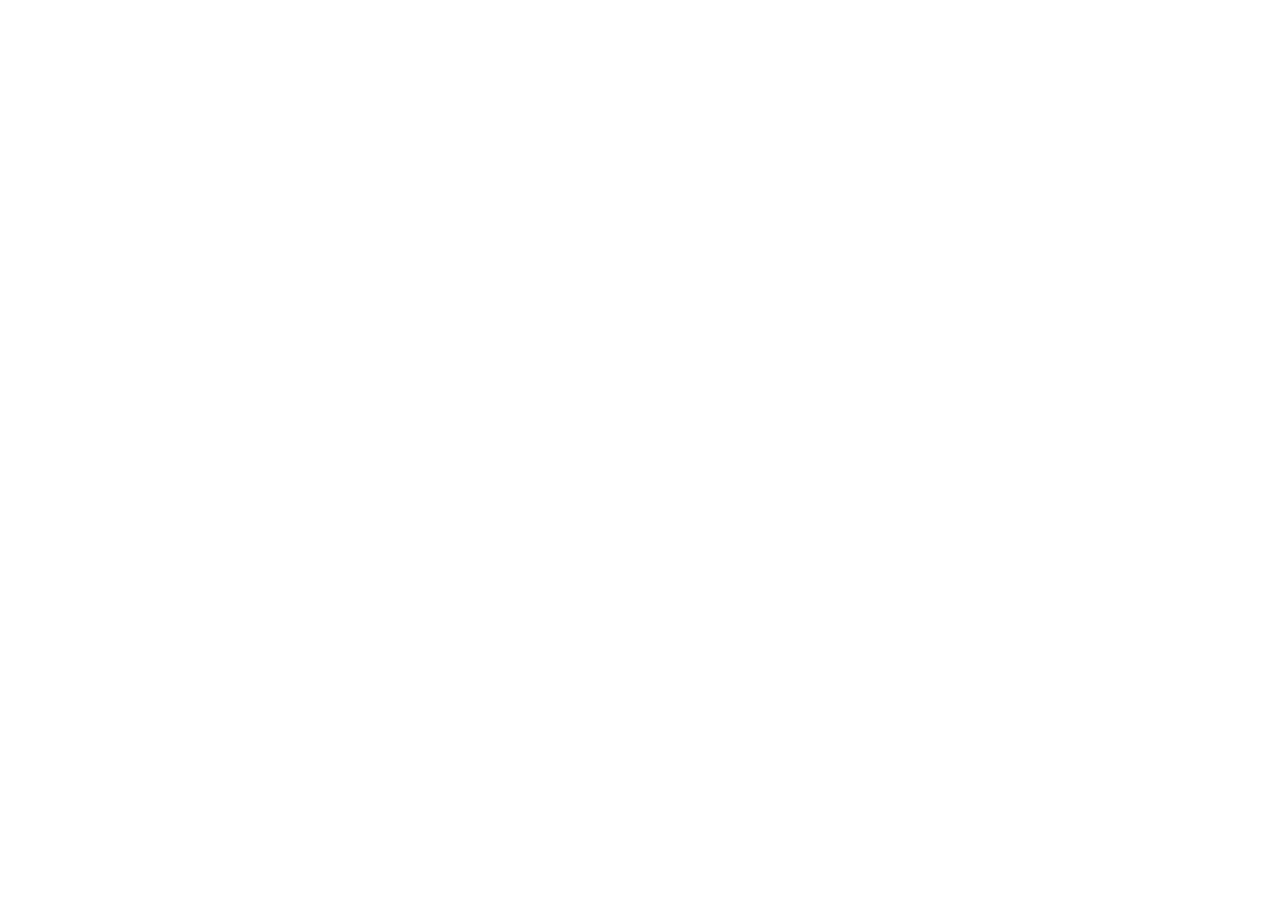
==== index.html @ 7bcf4c58 "add initial html structure" ====
<!DOCTYPE html>
<html lang="en">
<head>
    <meta charset="UTF-8">
    <meta name="viewport" content="width=device-width, initial-scale=1.0">
    <title>Chenchen's Homework</title>
</head>
<body>
    
</body>
</html>
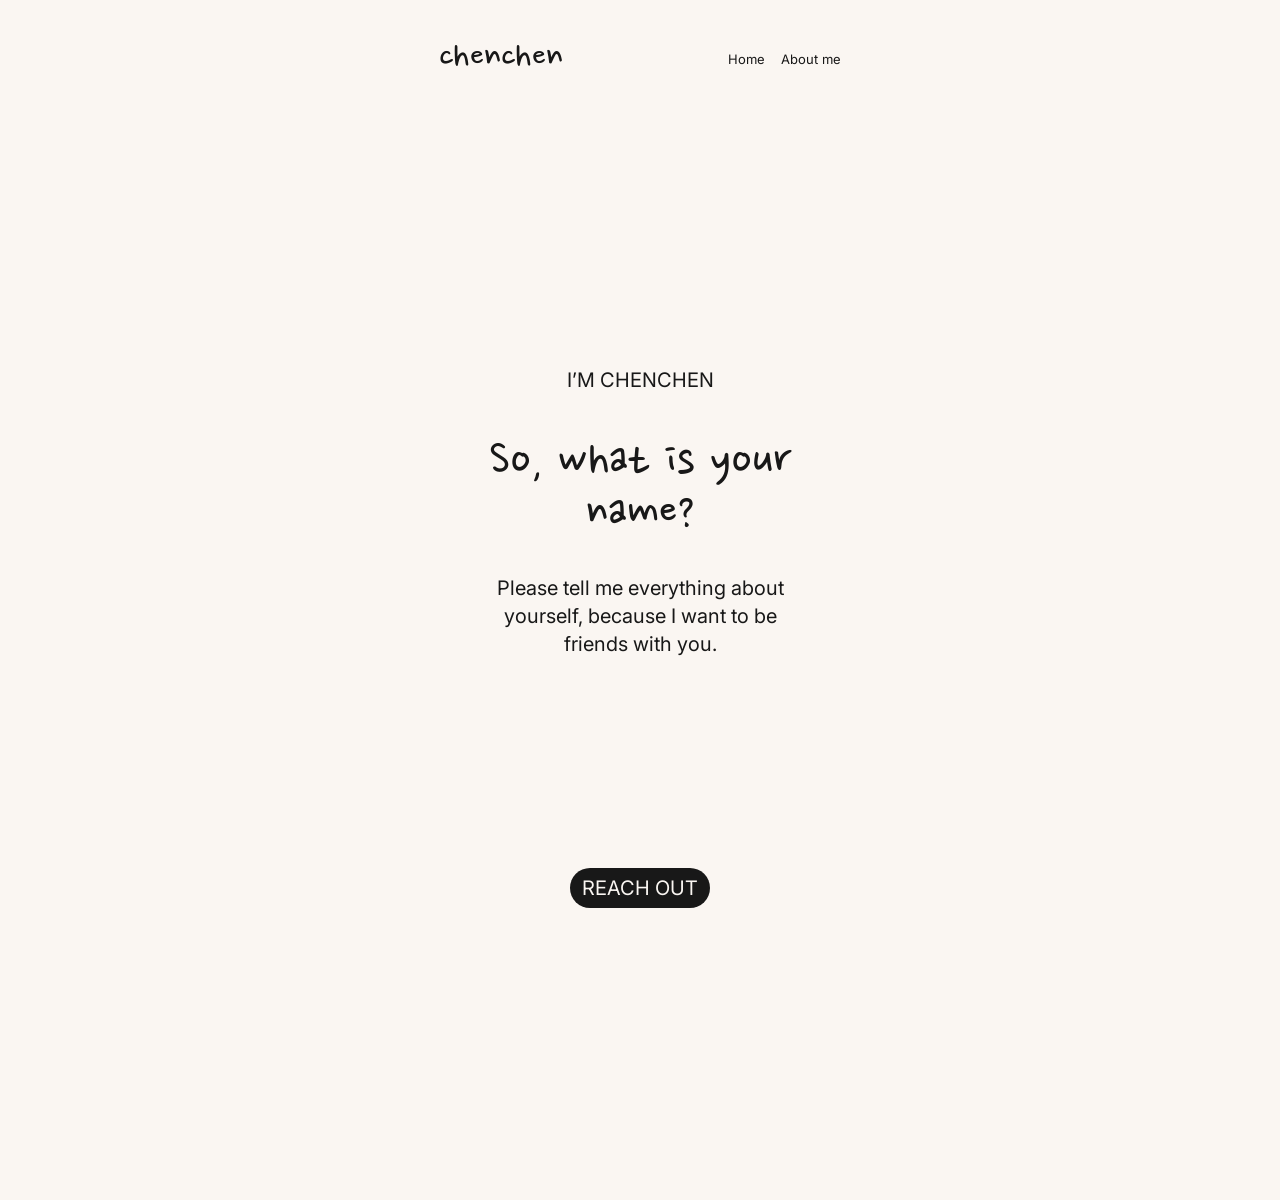
==== commit 69c754e8: "style two pages layout" ====
--- a/index.html
+++ b/index.html
@@ -4,8 +4,30 @@
     <meta charset="UTF-8">
     <meta name="viewport" content="width=device-width, initial-scale=1.0">
     <title>Chenchen's Homework</title>
+    <link rel="preconnect" href="https://fonts.googleapis.com">
+    <link rel="preconnect" href="https://fonts.gstatic.com" crossorigin>
+    <link href="https://fonts.googleapis.com/css2?family=Inter:ital,opsz,wght@0,14..32,100..900;1,14..32,100..900&family=Nanum+Pen+Script&display=swap" rel="stylesheet">
+    <link rel="stylesheet" href="css/reset.css">
+    <link rel="stylesheet" href="css/styles.css">
 </head>
+
 <body>
-    
+<header>
+    <a href="index.html" class="logo">chenchen</a>
+    <nav>
+        <ul>
+            <li><a href="index.html">Home</a></li>
+            <li><a href="chenchen.html">About me</a></li>
+        </ul>
+    </nav>
+</header>
+<main>
+    <section class="hero">
+    <p class="intro">I’m Chenchen</p>
+    <h1>So, what is your name?</h1>
+    <p class="content">Please tell me everything about yourself, because I want to be friends with you.</p>
+    <a href="#" class="button">REACH OUT</a>
+    </section>
+</main>
 </body>
 </html>
--- a/css/styles.css
+++ b/css/styles.css
@@ -0,0 +1,80 @@
+body {
+    background-color: #FAF6F2;
+    font-family: "Inter", sans-serif;
+    color: #181818;
+}
+
+header {
+    max-width: 402px;
+    margin: 0 auto;
+    padding: 24px 20px;
+    background-color: #FAF6F2;
+    display: flex;
+    justify-content: space-between;
+    align-items: center;
+}
+
+.logo {
+    font-family: "Nanum Pen Script", cursive;
+    font-size: 40px;
+    color: #181818;
+    text-decoration: none;
+}
+
+nav ul {
+    display: flex;
+    gap: 16px;
+    list-style: none;
+}
+
+nav a {
+    color: #181818;
+    text-decoration: none;
+    font-size: 13px;
+}
+
+main {
+    max-width: 402px;
+    min-height: 874px;
+    margin: 0 auto;
+    background-color: #FAF6F2;
+}
+
+.hero {
+    text-align: center;
+    padding: 30px 28px;
+    margin-top: 210px;
+}
+
+.intro {
+    font-size: 20px;
+    text-transform: uppercase;
+    margin-bottom: 35px;
+}
+
+.hero h1 {
+    font-family: "Nanum Pen Script", cursive;
+    font-size: 52px;
+    font-weight: 400;
+    line-height: 52px;
+    margin-bottom: 35px;
+}
+
+.content {
+    font-size: 20px;
+    line-height: 1.4;
+    max-width: 320px;
+    margin: 0 auto;
+}
+
+.button {
+    display: inline-block;
+    margin-top: 210px;
+    padding: 8px 12px;
+    background-color: #181818;
+    color: #FAF6F2;
+    text-decoration: none;
+    font-size: 20px;
+    border-radius: 20px;
+    text-transform: uppercase;
+}
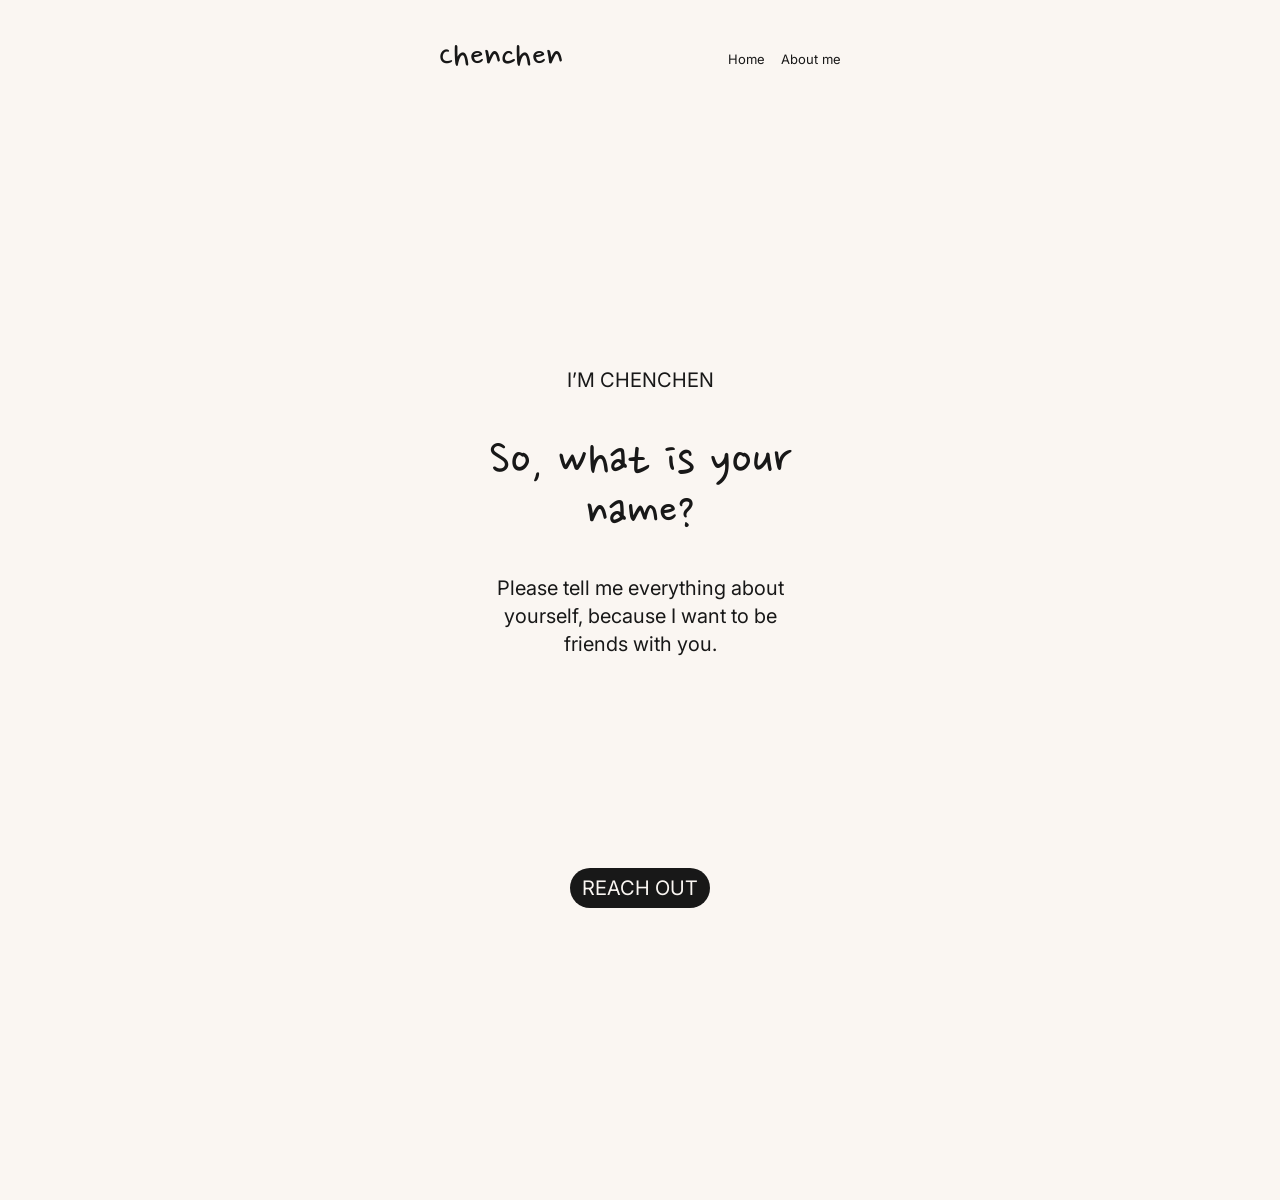
==== commit 04415f52: "Change logo's word" ====
--- a/index.html
+++ b/index.html
@@ -13,7 +13,7 @@
 
 <body>
 <header>
-    <a href="index.html" class="logo">chenchen</a>
+    <a href="index.html" class="logo">Chenchen</a>
     <nav>
         <ul>
             <li><a href="index.html">Home</a></li>
